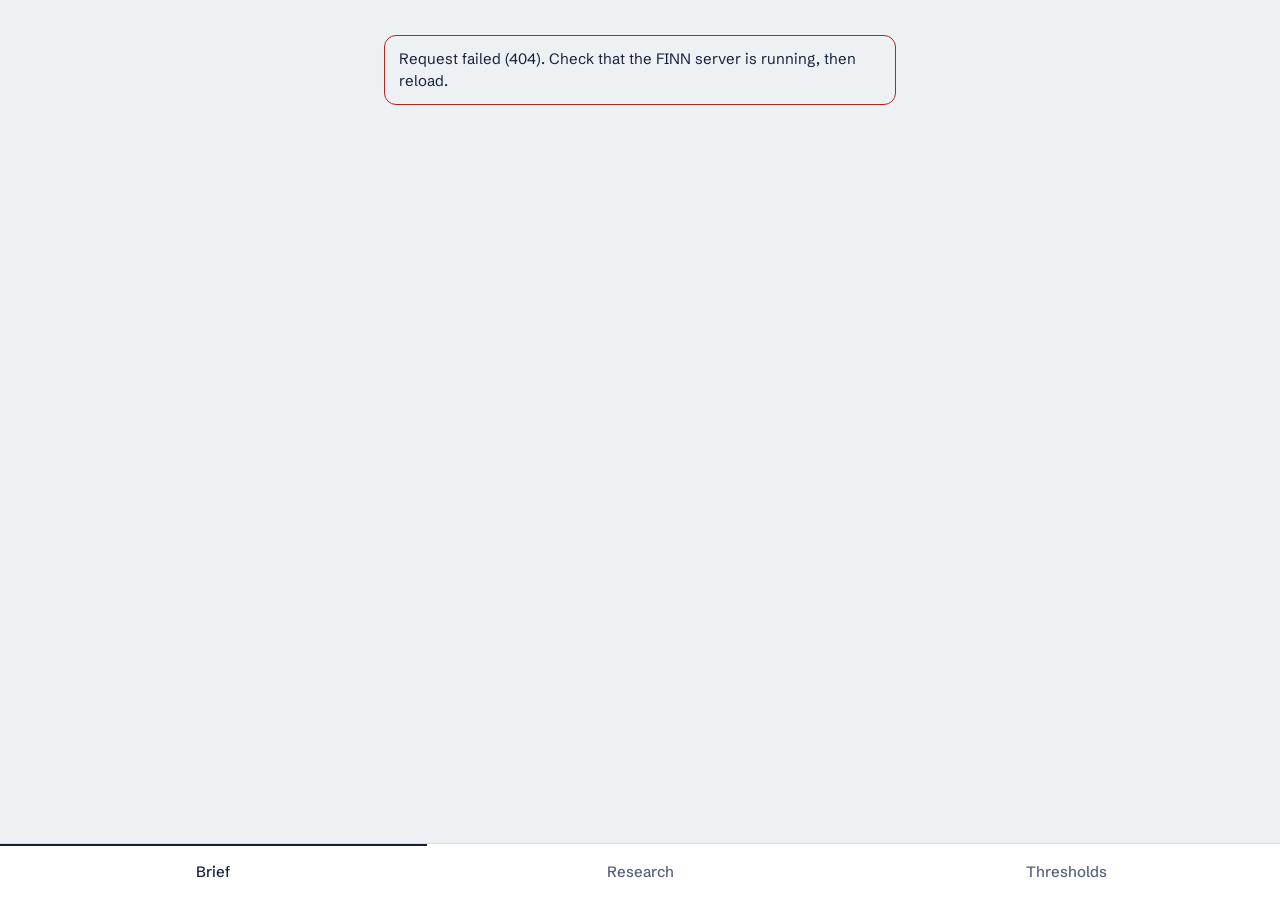
==== web/index.html @ 4dea0259 "Phone UI: brief, research and thresholds screens; README and design log Co-Authored-By: Claude Fable" ====
<!doctype html>
<html lang="en">
<head>
<meta charset="utf-8">
<meta name="viewport" content="width=device-width, initial-scale=1, viewport-fit=cover">
<meta name="theme-color" content="#EEF1F4" media="(prefers-color-scheme: light)">
<meta name="theme-color" content="#0E1626" media="(prefers-color-scheme: dark)">
<title>FINN</title>
<link rel="icon" href="data:image/svg+xml,%3Csvg xmlns='http://www.w3.org/2000/svg' viewBox='0 0 32 32'%3E%3Crect width='32' height='32' rx='7' fill='%2314213D'/%3E%3Crect x='8' y='7' width='5' height='18' fill='%23E0A100'/%3E%3C/svg%3E">
<link rel="preconnect" href="https://fonts.googleapis.com">
<link rel="preconnect" href="https://fonts.gstatic.com" crossorigin>
<link href="https://fonts.googleapis.com/css2?family=Newsreader:opsz,wght@6..72,400;6..72,500&family=Schibsted+Grotesk:wght@400;500;600&display=swap" rel="stylesheet">
<link rel="stylesheet" href="app.css">
</head>
<body>
<main id="view" aria-live="polite"></main>
<nav class="tabs" aria-label="Sections">
  <button data-tab="brief" aria-current="page">Brief</button>
  <button data-tab="research">Research</button>
  <button data-tab="thresholds">Thresholds</button>
</nav>
<script type="module" src="app.js"></script>
</body>
</html>
---- web/app.css ----
:root {
  --paper: #EEF1F4; --surface: #FFFFFF; --ink: #14213D; --ink-2: #53607A; --line: #D5DBE3;
  --mark: #E0A100; --up: #1F7A4D; --down: #B3261E; --focus: #2F5FD0;
  --serif: "Newsreader", Georgia, serif; --sans: "Schibsted Grotesk", system-ui, sans-serif;
}
@media (prefers-color-scheme: dark) {
  :root { --paper: #0E1626; --surface: #17223A; --ink: #E9EDF5; --ink-2: #9AA6BD; --line: #2A3855;
          --mark: #F0B429; --up: #5CC08B; --down: #F08A80; --focus: #8FB0FF; }
}
* { box-sizing: border-box; }
html { -webkit-text-size-adjust: 100%; }
body { margin: 0; background: var(--paper); color: var(--ink); font: 400 15px/1.45 var(--sans); }
.num .v, td { font-variant-numeric: tabular-nums; }
main { max-width: 34rem; margin: 0 auto; padding: 20px 16px calc(84px + env(safe-area-inset-bottom)); }
button, input { font: inherit; color: inherit; }
button { cursor: pointer; }
:focus-visible { outline: 2px solid var(--focus); outline-offset: 2px; border-radius: 4px; }
h2 { font: 600 13px/1.3 var(--sans); color: var(--ink-2); margin: 28px 0 8px; }
.muted { color: var(--ink-2); }
.small { font-size: 13px; }

/* the opening sentence */
.lede { font: 400 30px/1.14 var(--serif); letter-spacing: -0.01em; margin: 8px 0 6px; text-wrap: balance; }
.stamp { font-size: 13px; color: var(--ink-2); margin: 0 0 16px; }

/* window picker */
.seg { display: flex; gap: 4px; background: var(--line); padding: 3px; border-radius: 10px; margin: 0 0 4px; }
.seg button { flex: 1; border: 0; background: none; padding: 8px 0; border-radius: 8px; font-weight: 500; min-height: 40px; }
.seg button[aria-pressed="true"] { background: var(--surface); }

/* rows */
.row { background: var(--surface); border-radius: 12px; padding: 12px 14px; margin: 0 0 8px; border-left: 4px solid transparent; }
.row.high { border-left-color: var(--mark); }
.row-head { display: flex; align-items: baseline; gap: 8px; }
.sym { font-weight: 600; }
.cat { font-size: 13px; color: var(--ink-2); }
.when { margin-left: auto; font-size: 13px; color: var(--ink-2); white-space: nowrap; }
.title { font: 500 18px/1.25 var(--serif); margin: 4px 0 2px; }
.row.medium .title { font-size: 16px; }
.note { margin: 0; color: var(--ink-2); font-size: 14px; }
.note .by { font-size: 12px; }
.row a.src { display: inline-block; margin-top: 8px; font-size: 13px; color: var(--focus); text-underline-offset: 3px; }
.more { font-size: 13px; color: var(--ink-2); margin-top: 6px; }

/* four-number grid */
.nums { display: grid; grid-template-columns: repeat(2, 1fr); gap: 10px 16px; margin: 10px 0 2px; }
.num .k { font-size: 13px; color: var(--ink-2); }
.num .v { font: 500 20px/1.2 var(--sans); }
.num .d { font-size: 13px; }
.up { color: var(--up); } .down { color: var(--down); }
.pending { margin: 10px 0 0; padding: 8px 10px; border: 1px dashed var(--line); border-radius: 8px; font-size: 13px; color: var(--ink-2); }

/* collapsed routine line */
details.routine { background: none; margin: 16px 0 0; }
details.routine summary { list-style: none; cursor: pointer; padding: 12px 14px; border: 1px solid var(--line); border-radius: 12px; font-weight: 500; }
details.routine summary::-webkit-details-marker { display: none; }
details.routine ul { list-style: none; margin: 8px 0 0; padding: 0; }
details.routine li { padding: 8px 2px; border-bottom: 1px solid var(--line); font-size: 14px; }
.coverage { margin: 20px 0 0; font-size: 13px; color: var(--ink-2); border-top: 1px solid var(--line); padding-top: 12px; }

/* research */
.search { position: relative; }
.search input { width: 100%; padding: 12px 14px; border-radius: 12px; border: 1px solid var(--line); background: var(--surface); min-height: 46px; }
.hits { list-style: none; margin: 6px 0 0; padding: 0; }
.hits button { width: 100%; text-align: left; background: var(--surface); border: 0; border-bottom: 1px solid var(--line); padding: 11px 14px; min-height: 44px; }
.co { font: 500 26px/1.15 var(--serif); margin: 20px 0 2px; }
.facts { display: grid; grid-template-columns: repeat(3, 1fr); gap: 10px; margin: 12px 0 0; }
.panel { background: var(--surface); border-radius: 12px; padding: 12px 14px; }
svg.chart { width: 100%; height: auto; display: block; }
svg text { font: 11px var(--sans); fill: var(--ink-2); }
.verdict { font: 400 17px/1.3 var(--serif); margin: 0 0 8px; }
.docs { list-style: none; margin: 0; padding: 0; }
.docs li { padding: 8px 0; border-bottom: 1px solid var(--line); }
.docs a { color: var(--focus); }

/* thresholds */
.ctl { margin: 0 0 18px; }
.ctl label { display: flex; justify-content: space-between; font-weight: 500; margin-bottom: 6px; }
.ctl input[type=range] { width: 100%; accent-color: var(--ink); min-height: 32px; }
table { width: 100%; border-collapse: collapse; font-size: 14px; }
td, th { padding: 9px 4px; border-bottom: 1px solid var(--line); text-align: right; }
td:first-child, th:first-child { text-align: left; }
th { font-weight: 500; color: var(--ink-2); font-size: 13px; }
tr.hit td:first-child { box-shadow: inset 4px 0 0 var(--mark); padding-left: 10px; font-weight: 600; }

.tabs { position: fixed; left: 0; right: 0; bottom: 0; display: flex; background: var(--surface);
        border-top: 1px solid var(--line); padding-bottom: env(safe-area-inset-bottom); }
.tabs button { flex: 1; border: 0; background: none; padding: 16px 0; min-height: 56px; color: var(--ink-2); font-weight: 500; }
.tabs button[aria-current="page"] { color: var(--ink); box-shadow: inset 0 2px 0 var(--ink); }
.error { padding: 12px 14px; border: 1px solid var(--down); border-radius: 12px; }
@media (prefers-reduced-motion: no-preference) { details.routine ul { animation: open .16s ease-out; } }
@keyframes open { from { opacity: 0; transform: translateY(-4px); } }
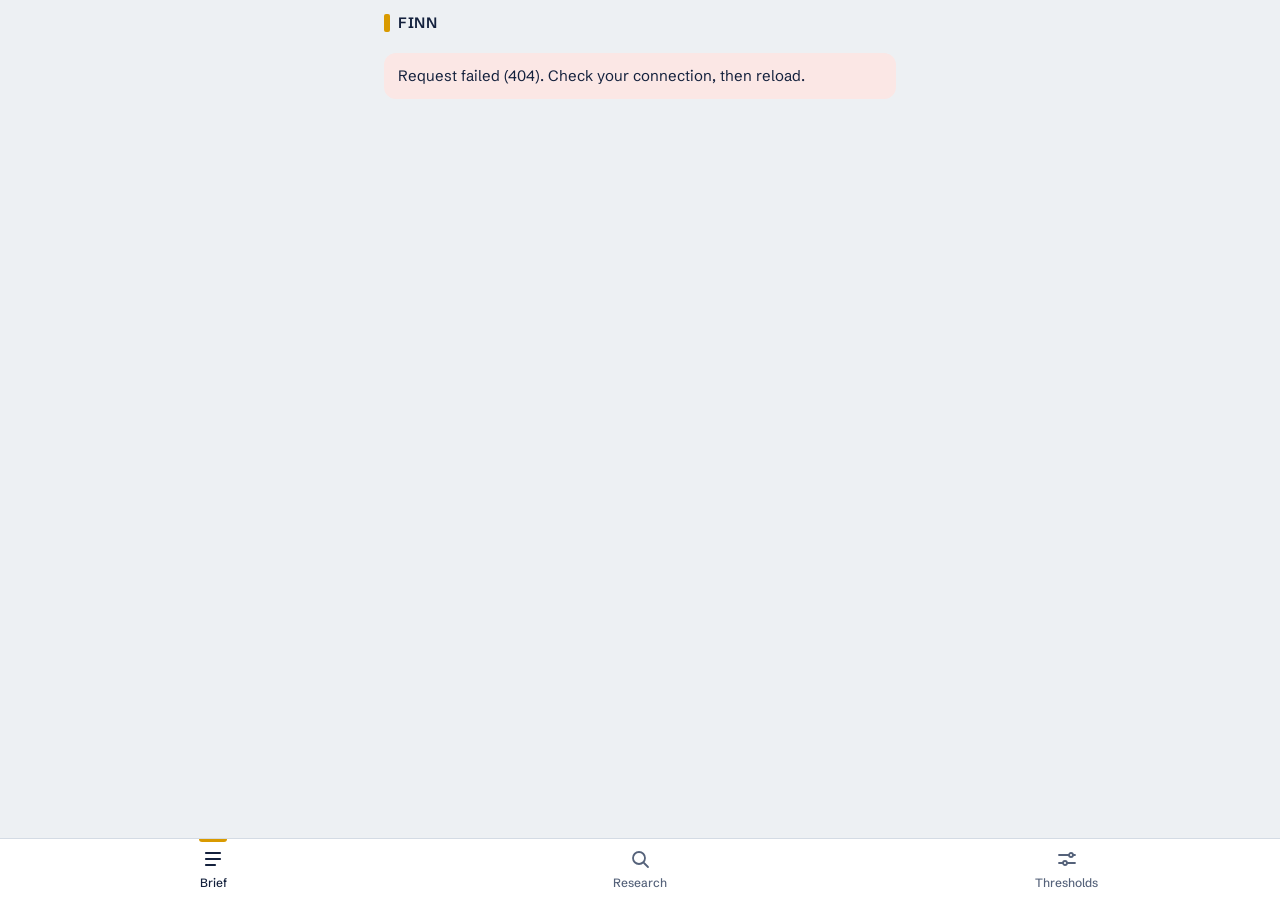
==== commit 8307fb76: "Redesign: tap any company to research it, portfolio pulse, time rail, ledger first, threshold bars C" ====
--- a/web/index.html
+++ b/web/index.html
@@ -3,9 +3,10 @@
 <head>
 <meta charset="utf-8">
 <meta name="viewport" content="width=device-width, initial-scale=1, viewport-fit=cover">
-<meta name="theme-color" content="#EEF1F4" media="(prefers-color-scheme: light)">
+<meta name="theme-color" content="#EDF0F3" media="(prefers-color-scheme: light)">
 <meta name="theme-color" content="#0E1626" media="(prefers-color-scheme: dark)">
-<title>FINN</title>
+<title>Brief | FINN</title>
+<meta name="description" content="FINN reads the filings and price moves across an NSE portfolio and shows the few that matter, with research on any listed company.">
 <link rel="icon" href="data:image/svg+xml,%3Csvg xmlns='http://www.w3.org/2000/svg' viewBox='0 0 32 32'%3E%3Crect width='32' height='32' rx='7' fill='%2314213D'/%3E%3Crect x='8' y='7' width='5' height='18' fill='%23E0A100'/%3E%3C/svg%3E">
 <link rel="preconnect" href="https://fonts.googleapis.com">
 <link rel="preconnect" href="https://fonts.gstatic.com" crossorigin>
@@ -13,11 +14,18 @@
 <link rel="stylesheet" href="app.css">
 </head>
 <body>
+<header class="top">
+  <span class="mark" aria-hidden="true"></span><span class="word">FINN</span>
+  <span class="asof" id="asof"></span>
+</header>
 <main id="view" aria-live="polite"></main>
 <nav class="tabs" aria-label="Sections">
-  <button data-tab="brief" aria-current="page">Brief</button>
-  <button data-tab="research">Research</button>
-  <button data-tab="thresholds">Thresholds</button>
+  <button data-tab="brief" aria-current="page">
+    <svg viewBox="0 0 24 24" aria-hidden="true"><path d="M5 6h14M5 12h14M5 18h9"/></svg><span>Brief</span></button>
+  <button data-tab="research">
+    <svg viewBox="0 0 24 24" aria-hidden="true"><circle cx="11" cy="11" r="6"/><path d="M16 16l4 4"/></svg><span>Research</span></button>
+  <button data-tab="thresholds">
+    <svg viewBox="0 0 24 24" aria-hidden="true"><path d="M4 8h10M18 8h2M4 16h4M12 16h8"/><circle cx="16" cy="8" r="2"/><circle cx="10" cy="16" r="2"/></svg><span>Thresholds</span></button>
 </nav>
 <script type="module" src="app.js"></script>
 </body>
--- a/web/app.css
+++ b/web/app.css
@@ -1,92 +1,179 @@
+/* Numbers use proportional figures: this face's tabular set spaces out commas and decimal points.
+   FINN. Navy ink on a cool grey ground; amber is reserved for one meaning: needs your attention.
+   Newsreader carries sentences (what FINN says), Schibsted Grotesk carries data and controls. */
 :root {
-  --paper: #EEF1F4; --surface: #FFFFFF; --ink: #14213D; --ink-2: #53607A; --line: #D5DBE3;
-  --mark: #E0A100; --up: #1F7A4D; --down: #B3261E; --focus: #2F5FD0;
+  --paper: #EDF0F3; --surface: #FFFFFF; --sunk: #E3E8EE; --ink: #14213D; --ink-2: #55627A; --line: #D4DBE4;
+  --mark: #D99A00; --mark-soft: #FFF3D6; --up: #1F7A4D; --up-soft: #E3F2EA; --down: #B3261E; --down-soft: #FBE7E5;
+  --focus: #2F5FD0; --link: #2650B8;
   --serif: "Newsreader", Georgia, serif; --sans: "Schibsted Grotesk", system-ui, sans-serif;
+  --r: 12px; --press: scale(.975);
 }
 @media (prefers-color-scheme: dark) {
-  :root { --paper: #0E1626; --surface: #17223A; --ink: #E9EDF5; --ink-2: #9AA6BD; --line: #2A3855;
-          --mark: #F0B429; --up: #5CC08B; --down: #F08A80; --focus: #8FB0FF; }
+  :root { --paper: #0E1626; --surface: #16213A; --sunk: #1C2945; --ink: #E9EDF5; --ink-2: #9AA6BD; --line: #2A3855;
+          --mark: #F0B429; --mark-soft: #3A3018; --up: #5CC08B; --up-soft: #173326; --down: #F08A80; --down-soft: #3A1E22;
+          --focus: #8FB0FF; --link: #9DB8FF; }
 }
 * { box-sizing: border-box; }
 html { -webkit-text-size-adjust: 100%; }
-body { margin: 0; background: var(--paper); color: var(--ink); font: 400 15px/1.45 var(--sans); }
-.num .v, td { font-variant-numeric: tabular-nums; }
-main { max-width: 34rem; margin: 0 auto; padding: 20px 16px calc(84px + env(safe-area-inset-bottom)); }
+body { margin: 0; background: var(--paper); color: var(--ink); font: 400 15px/1.45 var(--sans); -webkit-tap-highlight-color: transparent; }
+main { max-width: 34rem; margin: 0 auto; padding: 4px 16px calc(92px + env(safe-area-inset-bottom)); }
 button, input { font: inherit; color: inherit; }
 button { cursor: pointer; }
-:focus-visible { outline: 2px solid var(--focus); outline-offset: 2px; border-radius: 4px; }
-h2 { font: 600 13px/1.3 var(--sans); color: var(--ink-2); margin: 28px 0 8px; }
+:focus-visible { outline: 2px solid var(--focus); outline-offset: 2px; border-radius: 6px; }
+h2 { font: 600 13px/1.3 var(--sans); color: var(--ink-2); margin: 28px 0 10px; display: flex; align-items: baseline; gap: 8px; }
+h2 .count { font-weight: 500; }
+a { color: var(--link); text-underline-offset: 3px; }
 .muted { color: var(--ink-2); }
 .small { font-size: 13px; }
+.up { color: var(--up); } .down { color: var(--down); }
+
+/* press feedback on everything tappable */
+button, .tile, a.src, .docs a { transition: transform .08s ease-out, background-color .15s; }
+button:active, .tile:active, a.src:active, .docs a:active { transform: var(--press); }
+
+/* header */
+.top { max-width: 34rem; margin: 0 auto; padding: calc(12px + env(safe-area-inset-top)) 16px 0; display: flex; align-items: center; gap: 8px; }
+.top .mark { width: 6px; height: 18px; background: var(--mark); border-radius: 2px; }
+.top .word { font-weight: 600; letter-spacing: .04em; }
+.top .asof { margin-left: auto; font-size: 13px; color: var(--ink-2); }
 
 /* the opening sentence */
-.lede { font: 400 30px/1.14 var(--serif); letter-spacing: -0.01em; margin: 8px 0 6px; text-wrap: balance; }
-.stamp { font-size: 13px; color: var(--ink-2); margin: 0 0 16px; }
+.lede { font: 400 30px/1.14 var(--serif); letter-spacing: -0.01em; margin: 14px 0 16px; text-wrap: balance; }
+.lede em { font-style: normal; color: var(--ink-2); }
+@media (prefers-reduced-motion: no-preference) {
+  .enter { animation: rise .45s cubic-bezier(.2,.7,.2,1) both; }
+  .enter-2 { animation: rise .45s .08s cubic-bezier(.2,.7,.2,1) both; }
+}
+@keyframes rise { from { opacity: 0; transform: translateY(8px); } }
+
+/* portfolio pulse: every holding's last session at a glance */
+.pulse { display: grid; grid-template-columns: repeat(4, minmax(0, 1fr)); gap: 6px; margin: 0 0 6px; }
+.tile { min-width: 0; border: 0; border-radius: 9px; padding: 8px 6px 7px 7px; text-align: left; background: var(--surface); min-height: 50px; display: flex; flex-direction: column; justify-content: space-between; }
+.tile .s { font-size: 11px; font-weight: 600; letter-spacing: -.01em; overflow: hidden; text-overflow: ellipsis; white-space: nowrap; }
+.tile .m { font-size: 13px; }
+.tile.t-up { background: var(--up-soft); } .tile.t-down { background: var(--down-soft); }
+.tile.alert { box-shadow: inset 0 0 0 2px var(--mark); }
+.pulse-key { font-size: 12px; color: var(--ink-2); margin: 0 0 18px; }
+.pulse-key i { display: inline-block; width: 10px; height: 10px; border-radius: 3px; box-shadow: inset 0 0 0 2px var(--mark); vertical-align: -1px; margin-right: 4px; }
 
 /* window picker */
-.seg { display: flex; gap: 4px; background: var(--line); padding: 3px; border-radius: 10px; margin: 0 0 4px; }
-.seg button { flex: 1; border: 0; background: none; padding: 8px 0; border-radius: 8px; font-weight: 500; min-height: 40px; }
-.seg button[aria-pressed="true"] { background: var(--surface); }
+.seg { display: flex; gap: 4px; background: var(--sunk); padding: 3px; border-radius: 11px; }
+.seg button { flex: 1; border: 0; background: none; padding: 8px 0; border-radius: 8px; font-weight: 500; min-height: 42px; color: var(--ink-2); }
+.seg button[aria-pressed="true"] { background: var(--surface); color: var(--ink); box-shadow: 0 1px 2px rgba(20,33,61,.08); }
 
-/* rows */
-.row { background: var(--surface); border-radius: 12px; padding: 12px 14px; margin: 0 0 8px; border-left: 4px solid transparent; }
-.row.high { border-left-color: var(--mark); }
-.row-head { display: flex; align-items: baseline; gap: 8px; }
-.sym { font-weight: 600; }
+/* filings and moves on a time rail */
+.item { display: grid; grid-template-columns: 52px 1fr; gap: 0 12px; padding: 14px 0; border-top: 1px solid var(--line); }
+.item:first-of-type { border-top: 0; }
+.rail { font-size: 12px; color: var(--ink-2); line-height: 1.3; padding-top: 3px; }
+.rail .d { display: block; font-weight: 600; color: var(--ink); }
+.item.high .body { border-left: 3px solid var(--mark); padding-left: 11px; margin-left: -14px; }
+.meta { display: flex; align-items: center; gap: 8px; flex-wrap: wrap; }
+.sym { font-weight: 600; border: 0; background: var(--sunk); border-radius: 6px; padding: 5px 8px; min-height: 30px; font-size: 13px; }
 .cat { font-size: 13px; color: var(--ink-2); }
-.when { margin-left: auto; font-size: 13px; color: var(--ink-2); white-space: nowrap; }
-.title { font: 500 18px/1.25 var(--serif); margin: 4px 0 2px; }
-.row.medium .title { font-size: 16px; }
+.title { font: 500 18px/1.25 var(--serif); margin: 6px 0 3px; }
+.item.medium .title { font-size: 16px; }
 .note { margin: 0; color: var(--ink-2); font-size: 14px; }
-.note .by { font-size: 12px; }
-.row a.src { display: inline-block; margin-top: 8px; font-size: 13px; color: var(--focus); text-underline-offset: 3px; }
-.more { font-size: 13px; color: var(--ink-2); margin-top: 6px; }
+.note .by { font-size: 12px; opacity: .8; }
+a.src { display: inline-block; margin-top: 2px; padding: 12px 12px 10px 0; min-height: 44px; font-size: 14px; }
+.more { font-size: 13px; color: var(--ink-2); }
+.group { background: var(--surface); border-radius: var(--r); padding: 0 14px; }
 
 /* four-number grid */
-.nums { display: grid; grid-template-columns: repeat(2, 1fr); gap: 10px 16px; margin: 10px 0 2px; }
+.nums { display: grid; grid-template-columns: repeat(2, 1fr); gap: 10px 16px; margin: 12px 0 4px; }
 .num .k { font-size: 13px; color: var(--ink-2); }
-.num .v { font: 500 20px/1.2 var(--sans); }
+.num .v { font: 500 21px/1.2 var(--sans); }
 .num .d { font-size: 13px; }
-.up { color: var(--up); } .down { color: var(--down); }
-.pending { margin: 10px 0 0; padding: 8px 10px; border: 1px dashed var(--line); border-radius: 8px; font-size: 13px; color: var(--ink-2); }
+.pending { margin: 10px 0 0; padding: 9px 11px; background: var(--sunk); border-radius: 8px; font-size: 13px; color: var(--ink-2); }
 
-/* collapsed routine line */
-details.routine { background: none; margin: 16px 0 0; }
-details.routine summary { list-style: none; cursor: pointer; padding: 12px 14px; border: 1px solid var(--line); border-radius: 12px; font-weight: 500; }
+/* routine filings, set aside */
+details.routine { margin: 16px 0 0; }
+details.routine summary { list-style: none; cursor: pointer; padding: 13px 14px; background: var(--sunk); border-radius: var(--r); font-weight: 500; display: flex; justify-content: space-between; min-height: 48px; }
+details.routine summary::after { content: "Show"; color: var(--ink-2); font-weight: 400; }
+details.routine[open] summary::after { content: "Hide"; }
 details.routine summary::-webkit-details-marker { display: none; }
-details.routine ul { list-style: none; margin: 8px 0 0; padding: 0; }
-details.routine li { padding: 8px 2px; border-bottom: 1px solid var(--line); font-size: 14px; }
-.coverage { margin: 20px 0 0; font-size: 13px; color: var(--ink-2); border-top: 1px solid var(--line); padding-top: 12px; }
+details.routine ul { list-style: none; margin: 6px 0 0; padding: 0 2px; }
+details.routine li { padding: 4px 0; border-bottom: 1px solid var(--line); font-size: 14px; }
+details.routine li a { display: inline-block; padding: 8px 0; }
+.coverage { margin: 22px 0 0; font-size: 13px; color: var(--ink-2); }
+.quiet { color: var(--ink-2); margin: 12px 0 0; }
+
+/* loading placeholders */
+.ph { background: var(--sunk); border-radius: 8px; }
+.ph.l { height: 68px; margin: 14px 0 16px; }
+.ph.g { height: 120px; margin-bottom: 18px; }
+.ph.r { height: 84px; margin-bottom: 10px; }
+@media (prefers-reduced-motion: no-preference) { .ph { animation: breathe 1.4s ease-in-out infinite; } }
+@keyframes breathe { 50% { opacity: .55; } }
 
 /* research */
-.search { position: relative; }
-.search input { width: 100%; padding: 12px 14px; border-radius: 12px; border: 1px solid var(--line); background: var(--surface); min-height: 46px; }
-.hits { list-style: none; margin: 6px 0 0; padding: 0; }
-.hits button { width: 100%; text-align: left; background: var(--surface); border: 0; border-bottom: 1px solid var(--line); padding: 11px 14px; min-height: 44px; }
-.co { font: 500 26px/1.15 var(--serif); margin: 20px 0 2px; }
-.facts { display: grid; grid-template-columns: repeat(3, 1fr); gap: 10px; margin: 12px 0 0; }
-.panel { background: var(--surface); border-radius: 12px; padding: 12px 14px; }
+.search input { width: 100%; padding: 12px 14px; border-radius: var(--r); border: 1px solid var(--line); background: var(--surface); min-height: 48px; }
+.hits { list-style: none; margin: 8px 0 0; padding: 0; background: var(--surface); border-radius: var(--r); overflow: hidden; }
+.hits:empty { display: none; }
+.hits li + li { border-top: 1px solid var(--line); }
+.hits button { width: 100%; text-align: left; background: none; border: 0; padding: 12px 14px; min-height: 48px; display: flex; gap: 10px; align-items: baseline; }
+.hits button .m { margin-left: auto; font-size: 13px; }
+.hint { font-size: 13px; color: var(--ink-2); margin: 10px 2px 0; }
+.co { font: 500 28px/1.12 var(--serif); margin: 22px 0 4px; }
+.price { display: flex; align-items: baseline; gap: 10px; margin: 10px 0 0; }
+.price .v { font: 500 22px/1 var(--sans); }
+svg.spark { width: 100%; height: 56px; display: block; margin-top: 8px; }
+.panel { background: var(--surface); border-radius: var(--r); padding: 14px; }
 svg.chart { width: 100%; height: auto; display: block; }
 svg text { font: 11px var(--sans); fill: var(--ink-2); }
-.verdict { font: 400 17px/1.3 var(--serif); margin: 0 0 8px; }
+.verdict { font: 400 18px/1.3 var(--serif); margin: 0 0 8px; }
+.facts { display: grid; grid-template-columns: repeat(3, 1fr); gap: 10px; }
 .docs { list-style: none; margin: 0; padding: 0; }
-.docs li { padding: 8px 0; border-bottom: 1px solid var(--line); }
-.docs a { color: var(--focus); }
+.docs li + li { border-top: 1px solid var(--line); }
+.docs a { display: block; padding: 13px 0; min-height: 46px; }
+
+/* promise ledger */
+.ledger { border-top: 3px solid var(--ink); }
+.promise { border-top: 1px solid var(--line); padding: 14px 0 6px; }
+.promise .meta { justify-content: space-between; }
+.pd { display: grid; grid-template-columns: 1fr 1fr; gap: 12px; margin: 10px 0 6px; }
+.pd .k { font-size: 13px; color: var(--ink-2); }
+.pd .v { font: 500 21px/1.2 var(--sans); }
+.chip { border-radius: 999px; padding: 3px 10px; font-size: 13px; font-weight: 500; background: var(--sunk); color: var(--ink); }
+.v-delivered .chip, .v-beat .chip, .v-on-track .chip { background: var(--up-soft); color: var(--up); }
+.v-missed .chip, .v-behind .chip { background: var(--down-soft); color: var(--down); }
+.trail { font-size: 13px; margin: 6px 0 0; }
+.trail b { font-weight: 600; }
+blockquote { margin: 10px 0 6px; padding: 0 0 0 12px; border-left: 2px solid var(--mark); font: 400 15px/1.4 var(--serif); }
+blockquote cite { display: block; font: 400 12px/1.4 var(--sans); color: var(--ink-2); margin-top: 4px; font-style: normal; }
+details.others { margin-top: 8px; }
+details.others summary { cursor: pointer; font-size: 14px; font-weight: 500; padding: 10px 0; min-height: 44px; }
+details.others ul { margin: 0; padding-left: 18px; font-size: 14px; }
+details.others li { margin: 6px 0; }
 
 /* thresholds */
-.ctl { margin: 0 0 18px; }
-.ctl label { display: flex; justify-content: space-between; font-weight: 500; margin-bottom: 6px; }
-.ctl input[type=range] { width: 100%; accent-color: var(--ink); min-height: 32px; }
+.ctl { background: var(--surface); border-radius: var(--r); padding: 14px; margin: 0 0 10px; }
+.ctl label { display: flex; justify-content: space-between; align-items: baseline; font-weight: 500; }
+.ctl label b { font: 500 22px/1 var(--sans); }
+.ctl small { display: block; color: var(--ink-2); font-size: 13px; margin-top: 2px; }
+.ctl input[type=range] { width: 100%; accent-color: var(--ink); min-height: 36px; margin-top: 4px; }
 table { width: 100%; border-collapse: collapse; font-size: 14px; }
-td, th { padding: 9px 4px; border-bottom: 1px solid var(--line); text-align: right; }
+td, th { padding: 10px 4px; border-bottom: 1px solid var(--line); text-align: right; }
 td:first-child, th:first-child { text-align: left; }
 th { font-weight: 500; color: var(--ink-2); font-size: 13px; }
-tr.hit td:first-child { box-shadow: inset 4px 0 0 var(--mark); padding-left: 10px; font-weight: 600; }
+th.barh, td.bar { width: 38%; }
+tr.hit td:first-child { box-shadow: inset 3px 0 0 var(--mark); padding-left: 10px; font-weight: 600; }
+svg.vbar { width: 100%; height: 14px; display: block; }
+svg.vbar .bg { fill: var(--sunk); } svg.vbar .fg { fill: var(--ink-2); } svg.vbar .fg.hit { fill: var(--mark); } svg.vbar .tick { fill: var(--ink); }
 
+/* bottom tabs */
 .tabs { position: fixed; left: 0; right: 0; bottom: 0; display: flex; background: var(--surface);
-        border-top: 1px solid var(--line); padding-bottom: env(safe-area-inset-bottom); }
-.tabs button { flex: 1; border: 0; background: none; padding: 16px 0; min-height: 56px; color: var(--ink-2); font-weight: 500; }
-.tabs button[aria-current="page"] { color: var(--ink); box-shadow: inset 0 2px 0 var(--ink); }
-.error { padding: 12px 14px; border: 1px solid var(--down); border-radius: 12px; }
-@media (prefers-reduced-motion: no-preference) { details.routine ul { animation: open .16s ease-out; } }
-@keyframes open { from { opacity: 0; transform: translateY(-4px); } }
+        border-top: 1px solid var(--line); padding-bottom: env(safe-area-inset-bottom); z-index: 2; }
+.tabs button { position: relative; flex: 1; border: 0; background: none; padding: 8px 0 9px; min-height: 60px; color: var(--ink-2); font-size: 12px; font-weight: 500; display: flex; flex-direction: column; align-items: center; gap: 3px; }
+.tabs svg { width: 24px; height: 24px; fill: none; stroke: currentColor; stroke-width: 1.8; stroke-linecap: round; }
+.tabs button[aria-current="page"] { color: var(--ink); }
+.tabs button[aria-current="page"] svg { stroke-width: 2.2; }
+.tabs button[aria-current="page"]::before { content: ""; position: absolute; top: 0; left: 50%; margin-left: -14px; width: 28px; height: 3px; border-radius: 0 0 3px 3px; background: var(--mark); }
+.error { padding: 12px 14px; background: var(--down-soft); border-radius: var(--r); }
+.nohit { padding: 12px 14px; }
+@media (prefers-reduced-motion: no-preference) { details[open] > ul { animation: rise .18s ease-out; } }
+@media (prefers-reduced-motion: reduce) { button:active, .tile:active, a.src:active, .docs a:active { transform: none; } }
+
+.notfound { padding-top: 15vh; }
+.notfound a { display: inline-block; padding: 12px 0; }
+/* narrow phones: ten-letter symbols (BHARTIARTL, PERSISTENT) still fit four to a row */
+@media (max-width: 379px) { .tile { padding-left: 6px; padding-right: 4px; } .tile .s { font-size: 10px; letter-spacing: -.02em; } .tile .m { font-size: 12px; } }
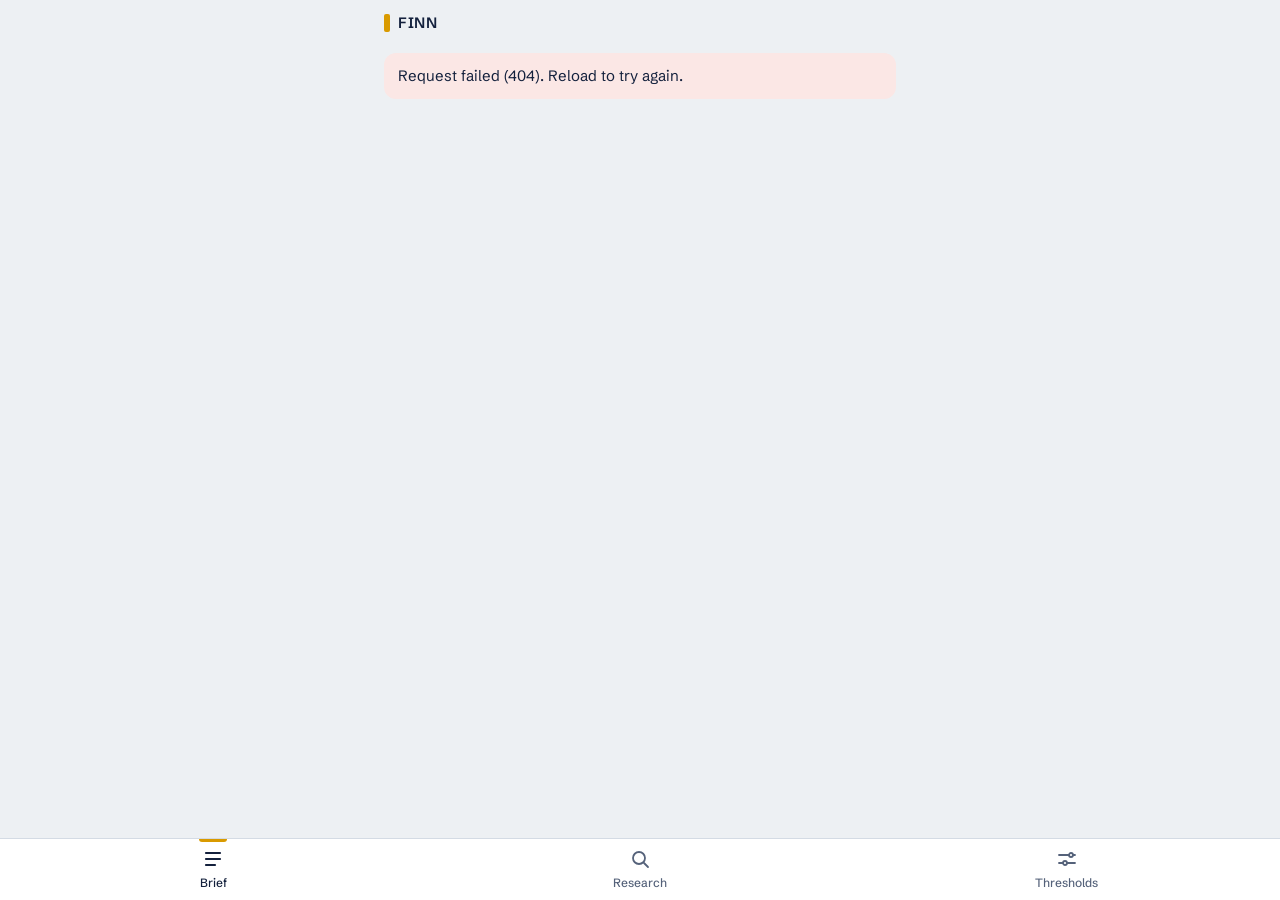
==== commit 99c12e18: "Installable web app: manifest, icons, network-first service worker, plain offline message Co-Authore" ====
--- a/web/index.html
+++ b/web/index.html
@@ -7,6 +7,11 @@
 <meta name="theme-color" content="#0E1626" media="(prefers-color-scheme: dark)">
 <title>Brief | FINN</title>
 <meta name="description" content="FINN reads the filings and price moves across an NSE portfolio and shows the few that matter, with research on any listed company.">
+<link rel="manifest" href="/manifest.json">
+<link rel="apple-touch-icon" href="/icons/apple-touch-icon.png">
+<meta name="apple-mobile-web-app-title" content="FINN">
+<meta name="mobile-web-app-capable" content="yes">
+<meta name="apple-mobile-web-app-capable" content="yes">
 <link rel="icon" href="data:image/svg+xml,%3Csvg xmlns='http://www.w3.org/2000/svg' viewBox='0 0 32 32'%3E%3Crect width='32' height='32' rx='7' fill='%2314213D'/%3E%3Crect x='8' y='7' width='5' height='18' fill='%23E0A100'/%3E%3C/svg%3E">
 <link rel="preconnect" href="https://fonts.googleapis.com">
 <link rel="preconnect" href="https://fonts.gstatic.com" crossorigin>
--- a/web/app.css
+++ b/web/app.css
@@ -49,7 +49,7 @@
 /* portfolio pulse: every holding's last session at a glance */
 .pulse { display: grid; grid-template-columns: repeat(4, minmax(0, 1fr)); gap: 6px; margin: 0 0 6px; }
 .tile { min-width: 0; border: 0; border-radius: 9px; padding: 8px 6px 7px 7px; text-align: left; background: var(--surface); min-height: 50px; display: flex; flex-direction: column; justify-content: space-between; }
-.tile .s { font-size: 11px; font-weight: 600; letter-spacing: -.01em; overflow: hidden; text-overflow: ellipsis; white-space: nowrap; }
+.tile .s { font-size: 10.5px; font-weight: 600; letter-spacing: -.02em; overflow: hidden; text-overflow: ellipsis; white-space: nowrap; }
 .tile .m { font-size: 13px; }
 .tile.t-up { background: var(--up-soft); } .tile.t-down { background: var(--down-soft); }
 .tile.alert { box-shadow: inset 0 0 0 2px var(--mark); }
@@ -175,5 +175,7 @@
 
 .notfound { padding-top: 15vh; }
 .notfound a { display: inline-block; padding: 12px 0; }
-/* narrow phones: ten-letter symbols (BHARTIARTL, PERSISTENT) still fit four to a row */
-@media (max-width: 379px) { .tile { padding-left: 6px; padding-right: 4px; } .tile .s { font-size: 10px; letter-spacing: -.02em; } .tile .m { font-size: 12px; } }
+/* Four tiles a row need about 345px for ten-letter symbols (BHARTIARTL, SUNPHARMA); measured on the
+   content width, so a desktop scrollbar counts. Narrower phones get three to a row at a larger size. */
+main { container-type: inline-size; }
+@container (max-width: 344px) { .pulse { grid-template-columns: repeat(3, minmax(0, 1fr)); } .tile .s { font-size: 11px; letter-spacing: -.01em; } }
